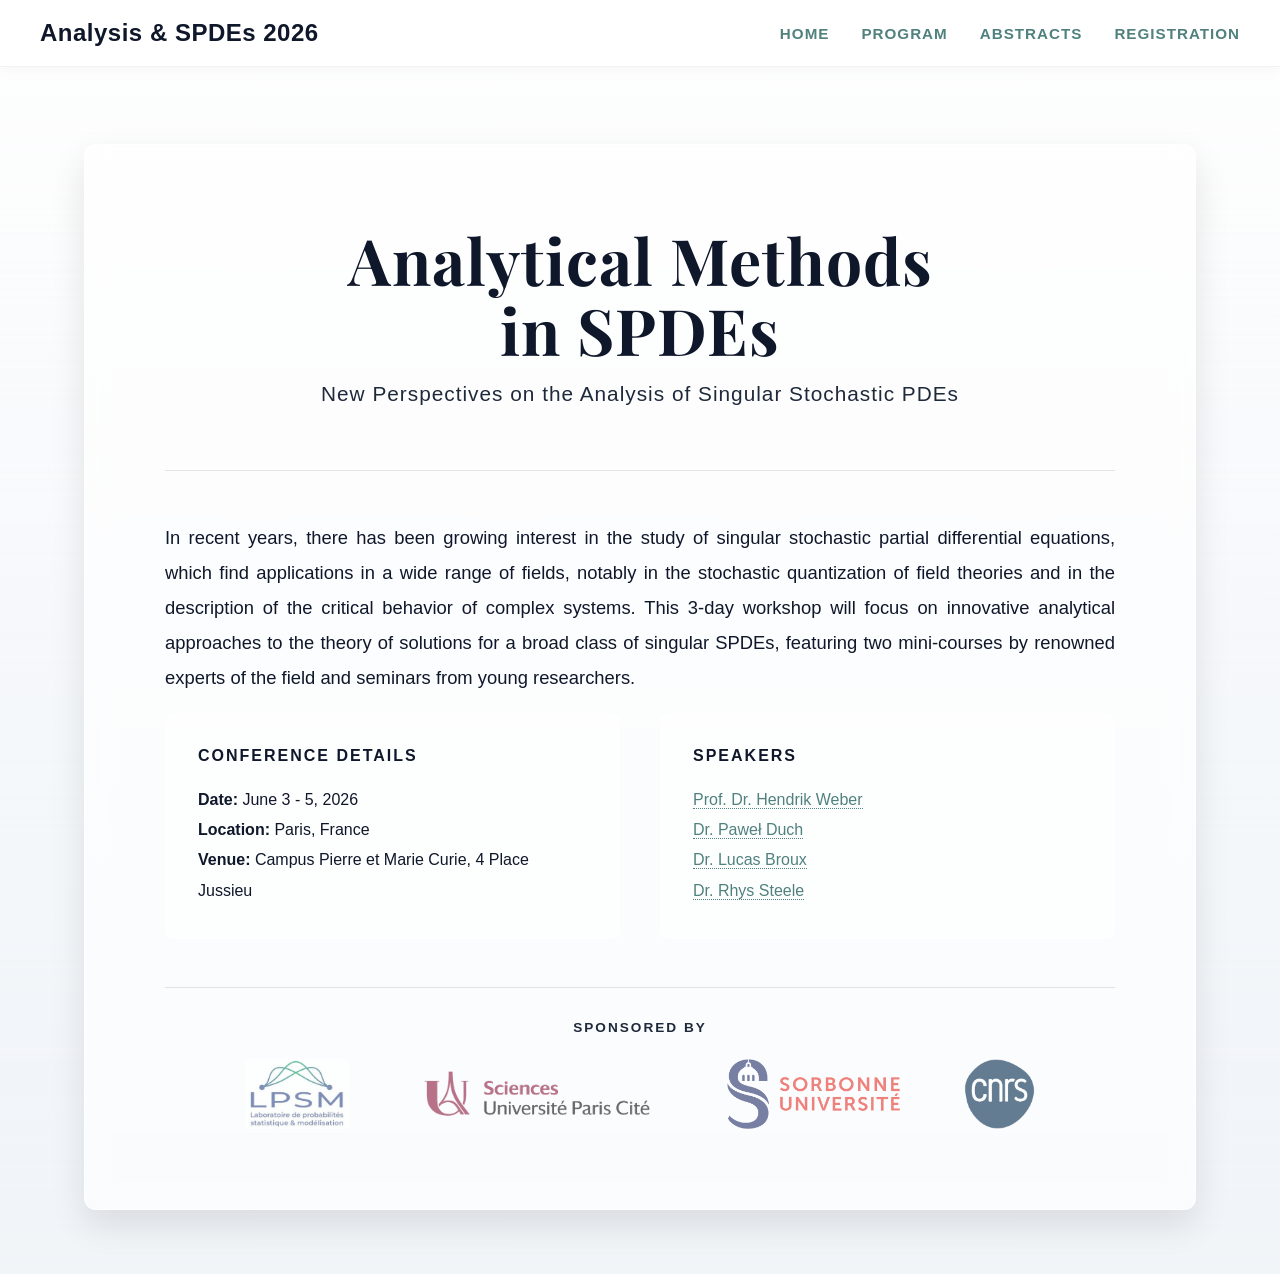
==== index.html @ ce1248e6 "First push" ====
<!DOCTYPE html>
<html lang="en">
<head>
<meta charset="UTF-8">
<meta name="viewport" content="width=device-width, initial-scale=1.0">
<title>Analysis and SPDEs Paris 2026</title>
<link rel="preconnect" href="https://fonts.googleapis.com">
<link rel="preconnect" href="https://fonts.gstatic.com" crossorigin>
<link href="https://fonts.googleapis.com/css2?family=Playfair+Display:wght@400;700&display=swap" rel="stylesheet">

<style>
  :root {
    --primary-text: #0f172a; 
    --secondary-text: #1e293b;
    --accent-color: #2563eb; 
    --nav-color: #50817e; 
  }

  body, html {
    margin: 0;
    padding: 0;
    min-height: 100vh;
    font-family: -apple-system, BlinkMacSystemFont, 'Segoe UI', Roboto, Helvetica, Arial, sans-serif;
    /* 0.3 is the opacity*/
    background: linear-gradient(rgba(255, 255, 255, 0.3), rgba(240, 244, 248, 0.85)), 
                url('https://images.unsplash.com/photo-1502602898657-3e91760cbb34?auto=format&fit=crop&w=1920&q=80') center/cover fixed;
    color: var(--secondary-text);
  }


  .navbar {
    position: fixed;
    top: 0;
    left: 0;
    width: 100%;
    background: rgba(255, 255, 255, 0.85);
    backdrop-filter: blur(10px);
    -webkit-backdrop-filter: blur(10px);
    border-bottom: 1px solid rgba(0,0,0,0.05);
    box-shadow: 0 4px 15px rgba(0,0,0,0.03);
    z-index: 1000;
  }

  .nav-container {
    max-width: 1200px;
    margin: 0 auto;
    padding: 1.2rem 2rem;
    display: flex;
    justify-content: space-between;
    align-items: center;
  }

  .nav-brand {
    font-family:  Georgia, sans-serif;
    font-size: 1.5rem;
    font-weight: 700;
    color: var(--primary-text);
    text-decoration: none;
    letter-spacing: 0.5px;
  }

  .nav-links {
    display: flex;
    gap: 2rem;
  }

  .nav-links a {
    text-decoration: none;
    color: var(--nav-color);
    font-weight: 600;
    font-size: 0.95rem;
    text-transform: uppercase;
    letter-spacing: 1px;
    transition: color 0.2s ease;
  }

  .nav-links a:hover {
    color: var(--accent-color);
  }

  .main-wrapper {
    display: flex;
    justify-content: center;
    align-items: center;
    min-height: 100vh;
    padding-top: 80px; 
    box-sizing: border-box;
  }

  /* ---  CARD STYLES --- */
  @keyframes fadeUp {
    from { opacity: 0; transform: translateY(20px); }
    to { opacity: 1; transform: translateY(0); }
  }

  .container {
    max-width: 950px;
    width: 90%;
    margin: 4rem 0;
    text-align: center;
    background: rgba(255, 255, 255, 0.65);
    backdrop-filter: blur(12px); 
    -webkit-backdrop-filter: blur(12px); 
    padding: 5rem;
    border-radius: 12px;
    border: 1px solid rgba(255, 255, 255, 0.8); 
    box-shadow: 0 15px 35px rgba(0,0,0,0.1); 
    animation: fadeUp 1.5s ease-out forwards;
  }


  h1 {
    font-family: 'Playfair Display', Georgia, serif;
    font-weight: 700; 
    color: var(--primary-text);
    font-size: 4rem;
    margin-top: 0;
    margin-bottom: 0;
    letter-spacing: 1px;
    line-height: 1.1;
    display: inline-block;
  }

  .subtitle {
    font-size: 1.3rem;
    color: var(--secondary-text);
    margin-top: 1rem;
    margin-bottom: 4rem;
    font-weight: 300;
    letter-spacing: 1px;
  }

  .details-grid {
    display: grid;
    grid-template-columns: 1fr 1fr;
    gap: 2.5rem;
    margin-bottom: 3rem;
    text-align: left; 
  }

  .details-box {
    background: rgba(255, 255, 255, 0.5); 
    padding: 2rem;
    border-radius: 8px;
    border: 1px solid rgba(255, 255, 255, 0.6);
  }

  h3 {
    margin: 0 0 1.2rem 0;
    font-size: 1rem;
    font-weight: 600;
    text-transform: uppercase;
    letter-spacing: 2px;
    color: var(--primary-text);
  }

  .details-box p {
    margin: 0;
    line-height: 1.9;
    font-weight: 400;
    color: var(--primary-text);
  }

  .bio-link {
    color: #50817e;
    text-decoration: none;
    font-weight: 500;
    border-bottom: 1px dotted #50817e;
    transition: all 0.2s ease;
  }

  .bio-link:hover {
    color: lightblue; 
    border-bottom: 1px solid lightblue;
  }

  .abstract {
    line-height: 1.9;
    font-size: 1.15rem;
    color: var(--primary-text);
    text-align: justify; 
    padding-top: 2rem;
    border-top: 1px solid rgba(0,0,0,0.1); 
  }

  .logos-section {
    margin-top: 3rem;
    padding-top: 2rem;
    border-top: 1px solid rgba(0,0,0,0.1);
  }

  .logos-section h4 {
    font-size: 0.85rem;
    text-transform: uppercase;
    letter-spacing: 2px;
    color: var(--secondary-text);
    margin-top: 0;
    margin-bottom: 1.5rem;
    font-weight: 600;
  }

  .logos-container {
    display: flex;
    justify-content: center;
    align-items: center;
    gap: 4rem;
    flex-wrap: wrap; 
  }

  .sponsor-logo {
    max-height: 70px; 
    max-width: 250px;
    object-fit: contain;
    opacity: 0.6;
    transition: opacity 0.3s ease, transform 0.3s ease;
  }

  .sponsor-logo:hover {
    opacity: 1;
    transform: scale(1.05);
  }

  /* Responsive Adjustments */
  @media (max-width: 900px) {
    h1 { font-size: 2.8rem; }
    .container { padding: 3rem; margin: 2rem 0; }
    .details-grid { grid-template-columns: 1fr; gap: 1.5rem; }
    .logos-container { gap: 2rem; }
    
    /* smaller screens */
    .nav-container { flex-direction: column; gap: 1rem; padding: 1rem; }
    .nav-links { flex-wrap: wrap; justify-content: center; gap: 1rem; }
    .main-wrapper { padding-top: 120px; }
  }
</style>
</head>

<body>

  <nav class="navbar">
    <div class="nav-container">
      <a href="index.html" class="nav-brand">Analysis &amp SPDEs 2026</a>
      <div class="nav-links">
        <a href="index.html">Home</a>
        <a href="program.html">Program</a>
        <a href="abstracts.html">Abstracts</a>
        <!-- <a href="participants.html">Participants</a> -->
        <a href="registration.html">Registration</a>
      </div>
    </div>
  </nav>

  <div class="main-wrapper">
    <div class="container">
      <h1>Analytical Methods<br>in SPDEs</h1>
      <div class="subtitle">New Perspectives on the Analysis of Singular Stochastic PDEs</div>

      <div class="abstract">
        <p>In recent years, there has been growing interest in the study of singular stochastic partial differential equations,
         which find applications in a wide range of fields, notably in the stochastic quantization of field theories and in the description of the critical behavior of complex systems.
        This 3-day workshop will focus on innovative analytical approaches to the theory of solutions for a broad class of singular SPDEs, featuring two mini-courses by renowned experts of the field and seminars from young researchers.
        </p>
      </div>

      <div class="details-grid">
        <div class="details-box">
          <h3>Conference Details</h3>
          <p><strong>Date:</strong> June 3 - 5, 2026<br>
             <strong>Location:</strong> Paris, France<br>
             <strong>Venue:</strong> Campus Pierre et Marie Curie, 4 Place Jussieu</p>
        </div>
        <div class="details-box">
          <h3>Speakers</h3>
          <p>
            <a href="https://www.uni-muenster.de/FB10srvi/persdb/MM-member.php?id=1681" class="bio-link">Prof. Dr. Hendrik Weber</a><br>
            <a href="https://pawelduch.github.io/" class="bio-link">Dr. Paweł Duch</a><br>
            <a href="https://sites.google.com/view/lucasbroux/accueil/" class="bio-link">Dr. Lucas Broux</a><br>
            <a href="https://sites.google.com/view/rhys-steele" class="bio-link">Dr. Rhys Steele</a>
          </p>
        </div>
      </div>

    <footer>
      <div class="logos-section">
        <h4>Sponsored by</h4>
        <div class="logos-container">
          <img class="sponsor-logo" src="img/logo lpsm.png" alt="LPSM Paris Logo">
          <img class="sponsor-logo" src="img/UniversiteParisCite_logo_Faculty_Sciences_couleur_RVB.png" alt="UPC Logo">
          <img class="sponsor-logo" src="img/Logo_of_Sorbonne_University.svg.png" alt="Sorbonne Logo">
          <img class="sponsor-logo" src="img/LOGO_CNRS_BLEU.png" alt="CNRS Logo">
        </div>
      </div>
    </footer>
    </div>
  </div>

</body>
</html>
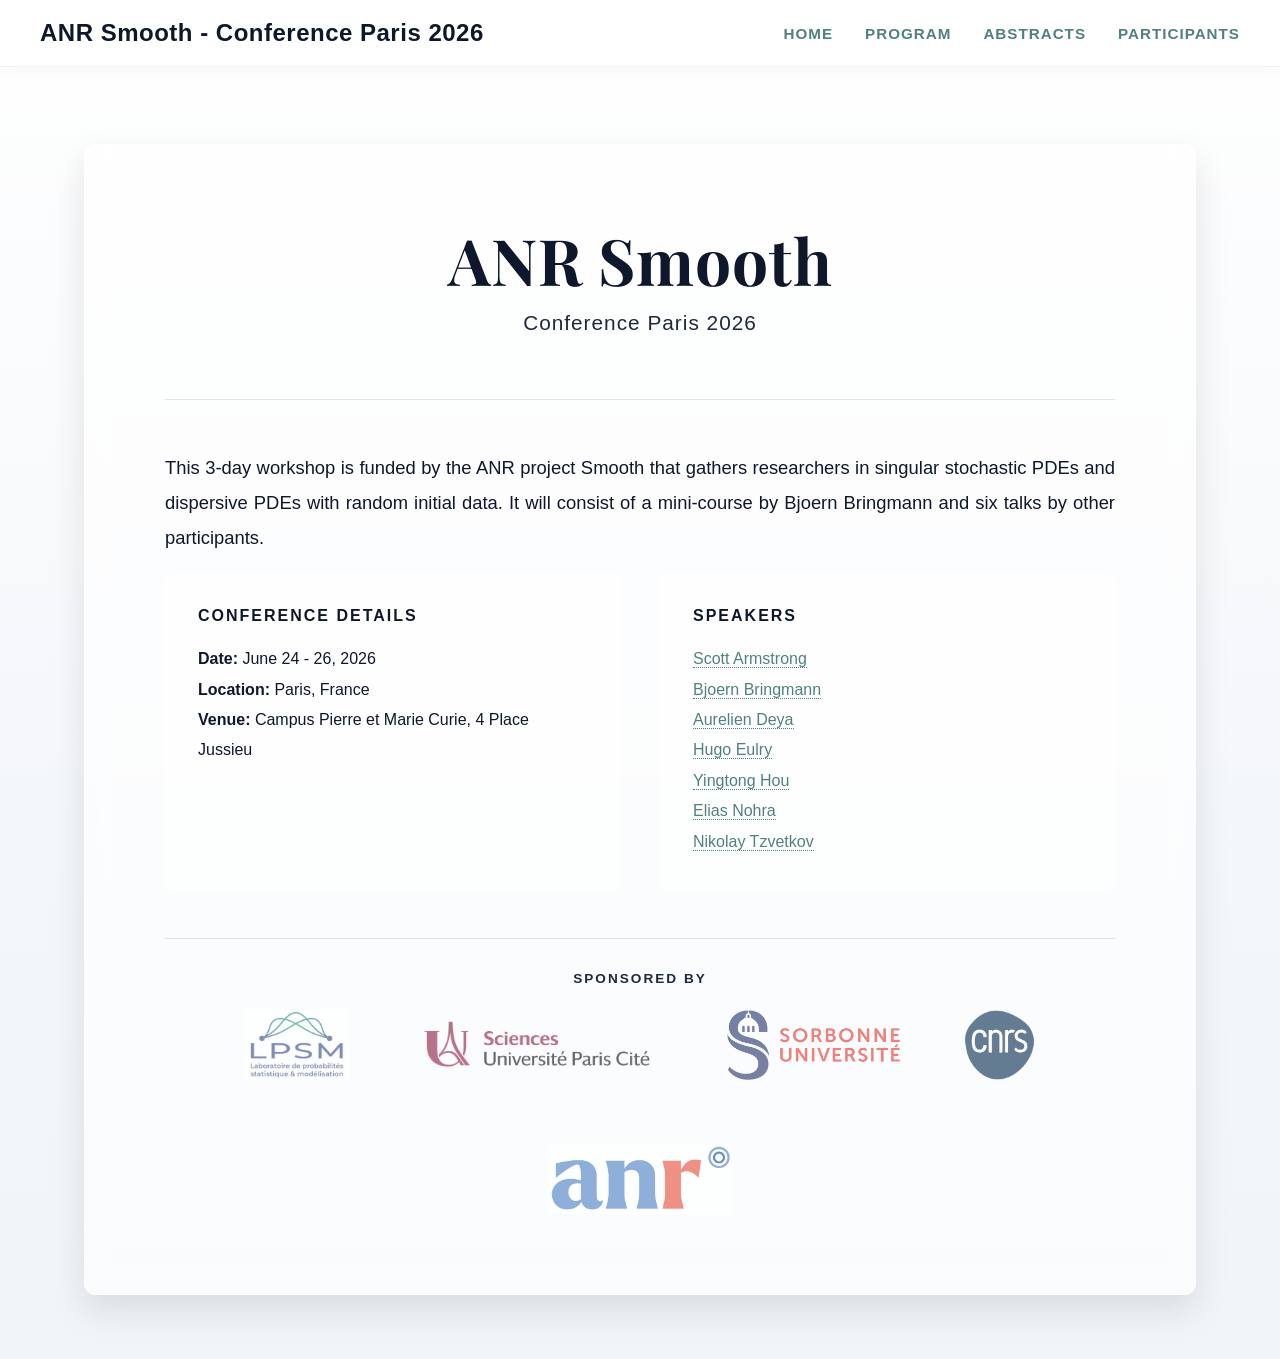
==== commit 956259a0: "Second push" ====
--- a/index.html
+++ b/index.html
@@ -3,7 +3,7 @@
 <head>
 <meta charset="UTF-8">
 <meta name="viewport" content="width=device-width, initial-scale=1.0">
-<title>Analysis and SPDEs Paris 2026</title>
+<title>ANR Smooth conference Paris 2026</title>
 <link rel="preconnect" href="https://fonts.googleapis.com">
 <link rel="preconnect" href="https://fonts.gstatic.com" crossorigin>
 <link href="https://fonts.googleapis.com/css2?family=Playfair+Display:wght@400;700&display=swap" rel="stylesheet">
@@ -239,43 +239,45 @@
 
   <nav class="navbar">
     <div class="nav-container">
-      <a href="index.html" class="nav-brand">Analysis &amp SPDEs 2026</a>
+      <a href="index.html" class="nav-brand">ANR Smooth - Conference Paris 2026</a>
       <div class="nav-links">
         <a href="index.html">Home</a>
         <a href="program.html">Program</a>
         <a href="abstracts.html">Abstracts</a>
-        <!-- <a href="participants.html">Participants</a> -->
-        <a href="registration.html">Registration</a>
+        <a href="participants.html">Participants</a>
       </div>
     </div>
   </nav>
 
   <div class="main-wrapper">
     <div class="container">
-      <h1>Analytical Methods<br>in SPDEs</h1>
-      <div class="subtitle">New Perspectives on the Analysis of Singular Stochastic PDEs</div>
+      <h1>ANR Smooth<br></h1>
+      <div class="subtitle">Conference Paris 2026</div>
 
       <div class="abstract">
-        <p>In recent years, there has been growing interest in the study of singular stochastic partial differential equations,
-         which find applications in a wide range of fields, notably in the stochastic quantization of field theories and in the description of the critical behavior of complex systems.
-        This 3-day workshop will focus on innovative analytical approaches to the theory of solutions for a broad class of singular SPDEs, featuring two mini-courses by renowned experts of the field and seminars from young researchers.
+        <p> This 3-day workshop is funded by the ANR project Smooth that gathers researchers in singular stochastic PDEs and dispersive PDEs with random initial data.
+        
+        It will consist of a mini-course by Bjoern Bringmann and six talks by other participants.
         </p>
       </div>
 
       <div class="details-grid">
         <div class="details-box">
           <h3>Conference Details</h3>
-          <p><strong>Date:</strong> June 3 - 5, 2026<br>
+          <p><strong>Date:</strong> June 24 - 26, 2026<br>
              <strong>Location:</strong> Paris, France<br>
              <strong>Venue:</strong> Campus Pierre et Marie Curie, 4 Place Jussieu</p>
         </div>
         <div class="details-box">
           <h3>Speakers</h3>
           <p>
-            <a href="https://www.uni-muenster.de/FB10srvi/persdb/MM-member.php?id=1681" class="bio-link">Prof. Dr. Hendrik Weber</a><br>
-            <a href="https://pawelduch.github.io/" class="bio-link">Dr. Paweł Duch</a><br>
-            <a href="https://sites.google.com/view/lucasbroux/accueil/" class="bio-link">Dr. Lucas Broux</a><br>
-            <a href="https://sites.google.com/view/rhys-steele" class="bio-link">Dr. Rhys Steele</a>
+          	<a href="https://www.scottnarmstrong.com/" class="bio-link">Scott Armstrong</a><br>
+            <a href="https://sites.google.com/view/bbringmann/home" class="bio-link">Bjoern Bringmann</a><br>
+            <a href="https://iecl.univ-lorraine.fr/membre-iecl/deya-aurelien/" class="bio-link">Aurelien Deya</a><br>
+            <a href="https://hugoeulry.github.io/" class="bio-link">Hugo Eulry</a><br>
+            <a href="https://sites.google.com/view/yingtong-hou" class="bio-link">Yingtong Hou</a><br>
+            <a href="https://www.lpsm.paris/users/nohra/index" class="bio-link">Elias Nohra</a><br>
+            <a href="https://tzvetkov.perso.math.cnrs.fr/" class="bio-link">Nikolay Tzvetkov</a><br>
           </p>
         </div>
       </div>
@@ -288,6 +290,7 @@
           <img class="sponsor-logo" src="img/UniversiteParisCite_logo_Faculty_Sciences_couleur_RVB.png" alt="UPC Logo">
           <img class="sponsor-logo" src="img/Logo_of_Sorbonne_University.svg.png" alt="Sorbonne Logo">
           <img class="sponsor-logo" src="img/LOGO_CNRS_BLEU.png" alt="CNRS Logo">
+          <img class="sponsor-logo" src="img/ANR-logo-2021-sigle.jpg" alt="ANR Logo">
         </div>
       </div>
     </footer>
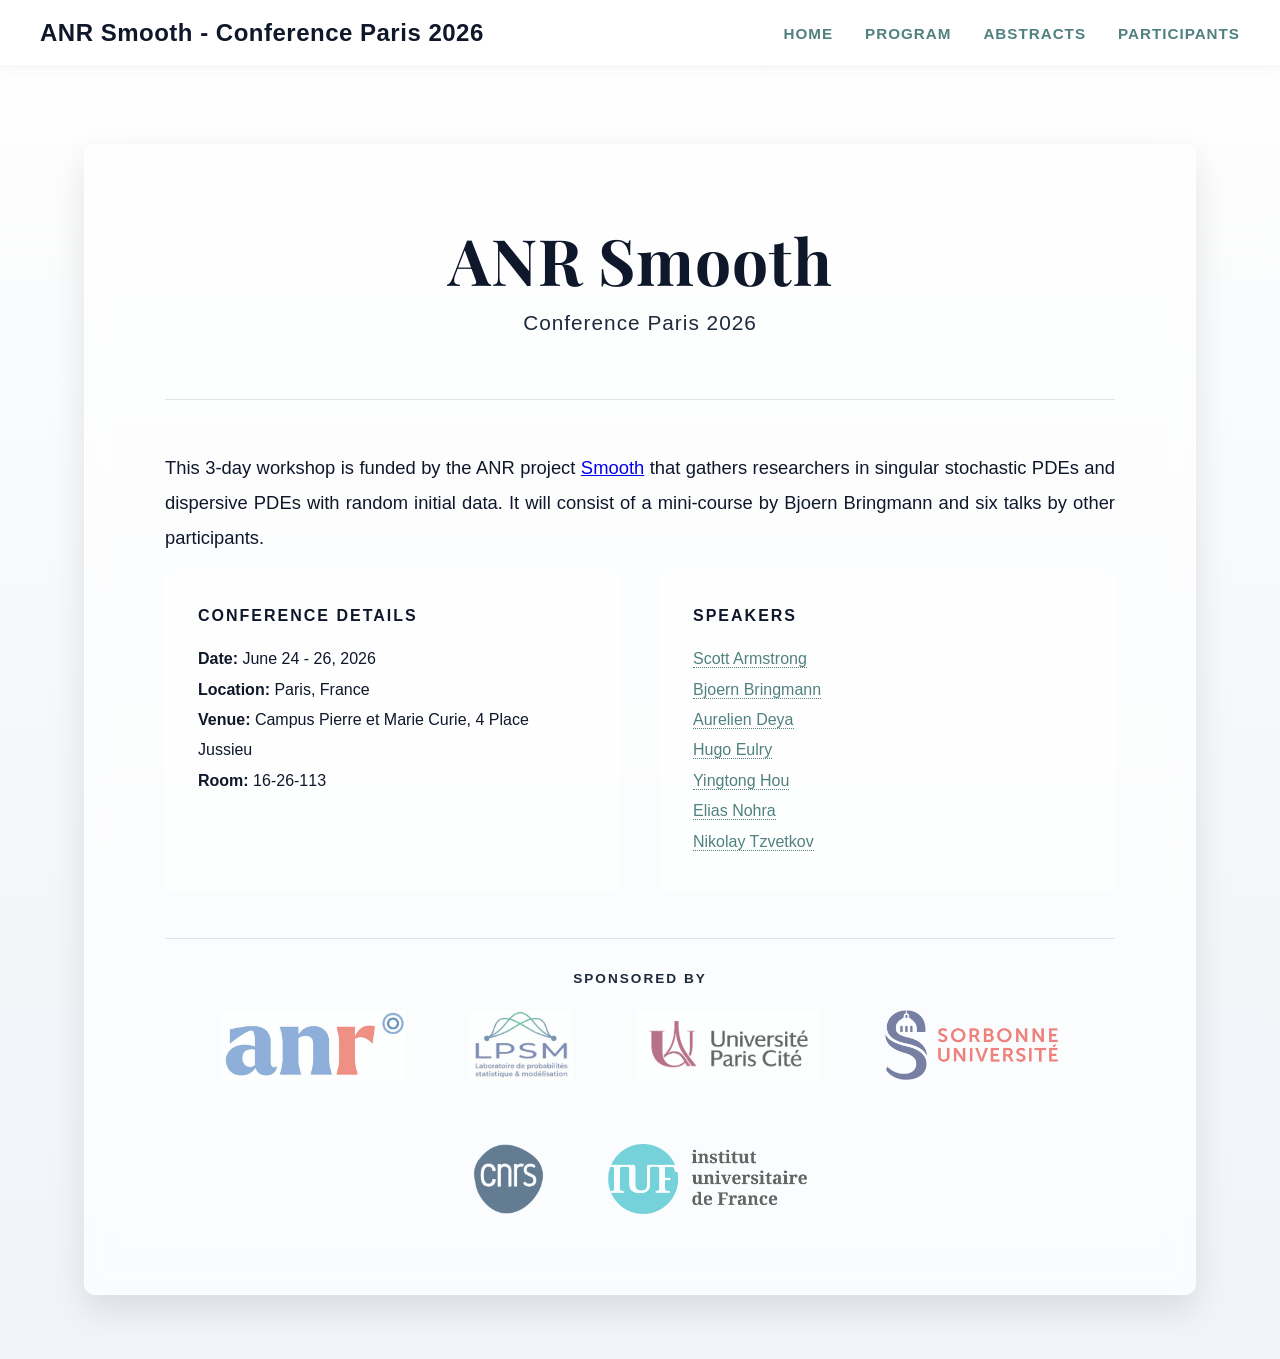
==== commit 8c973d06: "New version" ====
--- a/index.html
+++ b/index.html
@@ -255,7 +255,7 @@
       <div class="subtitle">Conference Paris 2026</div>
 
       <div class="abstract">
-        <p> This 3-day workshop is funded by the ANR project Smooth that gathers researchers in singular stochastic PDEs and dispersive PDEs with random initial data.
+        <p> This 3-day workshop is funded by the ANR project <a href="http://lmba.math.univ-brest.fr/perso/ismael.bailleul/ANRSmooth.html">Smooth</a> that gathers researchers in singular stochastic PDEs and dispersive PDEs with random initial data.
         
         It will consist of a mini-course by Bjoern Bringmann and six talks by other participants.
         </p>
@@ -266,7 +266,8 @@
           <h3>Conference Details</h3>
           <p><strong>Date:</strong> June 24 - 26, 2026<br>
              <strong>Location:</strong> Paris, France<br>
-             <strong>Venue:</strong> Campus Pierre et Marie Curie, 4 Place Jussieu</p>
+             <strong>Venue:</strong> Campus Pierre et Marie Curie, 4 Place Jussieu<br>
+             <strong>Room:</strong> 16-26-113</p>
         </div>
         <div class="details-box">
           <h3>Speakers</h3>
@@ -286,11 +287,12 @@
       <div class="logos-section">
         <h4>Sponsored by</h4>
         <div class="logos-container">
+        <img class="sponsor-logo" src="img/ANR-logo-2021-sigle.jpg" alt="ANR Logo">
           <img class="sponsor-logo" src="img/logo lpsm.png" alt="LPSM Paris Logo">
-          <img class="sponsor-logo" src="img/UniversiteParisCite_logo_Faculty_Sciences_couleur_RVB.png" alt="UPC Logo">
+          <img class="sponsor-logo" src="img/UPC.jpg" alt="UPC Logo">
           <img class="sponsor-logo" src="img/Logo_of_Sorbonne_University.svg.png" alt="Sorbonne Logo">
           <img class="sponsor-logo" src="img/LOGO_CNRS_BLEU.png" alt="CNRS Logo">
-          <img class="sponsor-logo" src="img/ANR-logo-2021-sigle.jpg" alt="ANR Logo">
+          <img class="sponsor-logo" src="img/IUF.png" alt="IUF Logo">
         </div>
       </div>
     </footer>
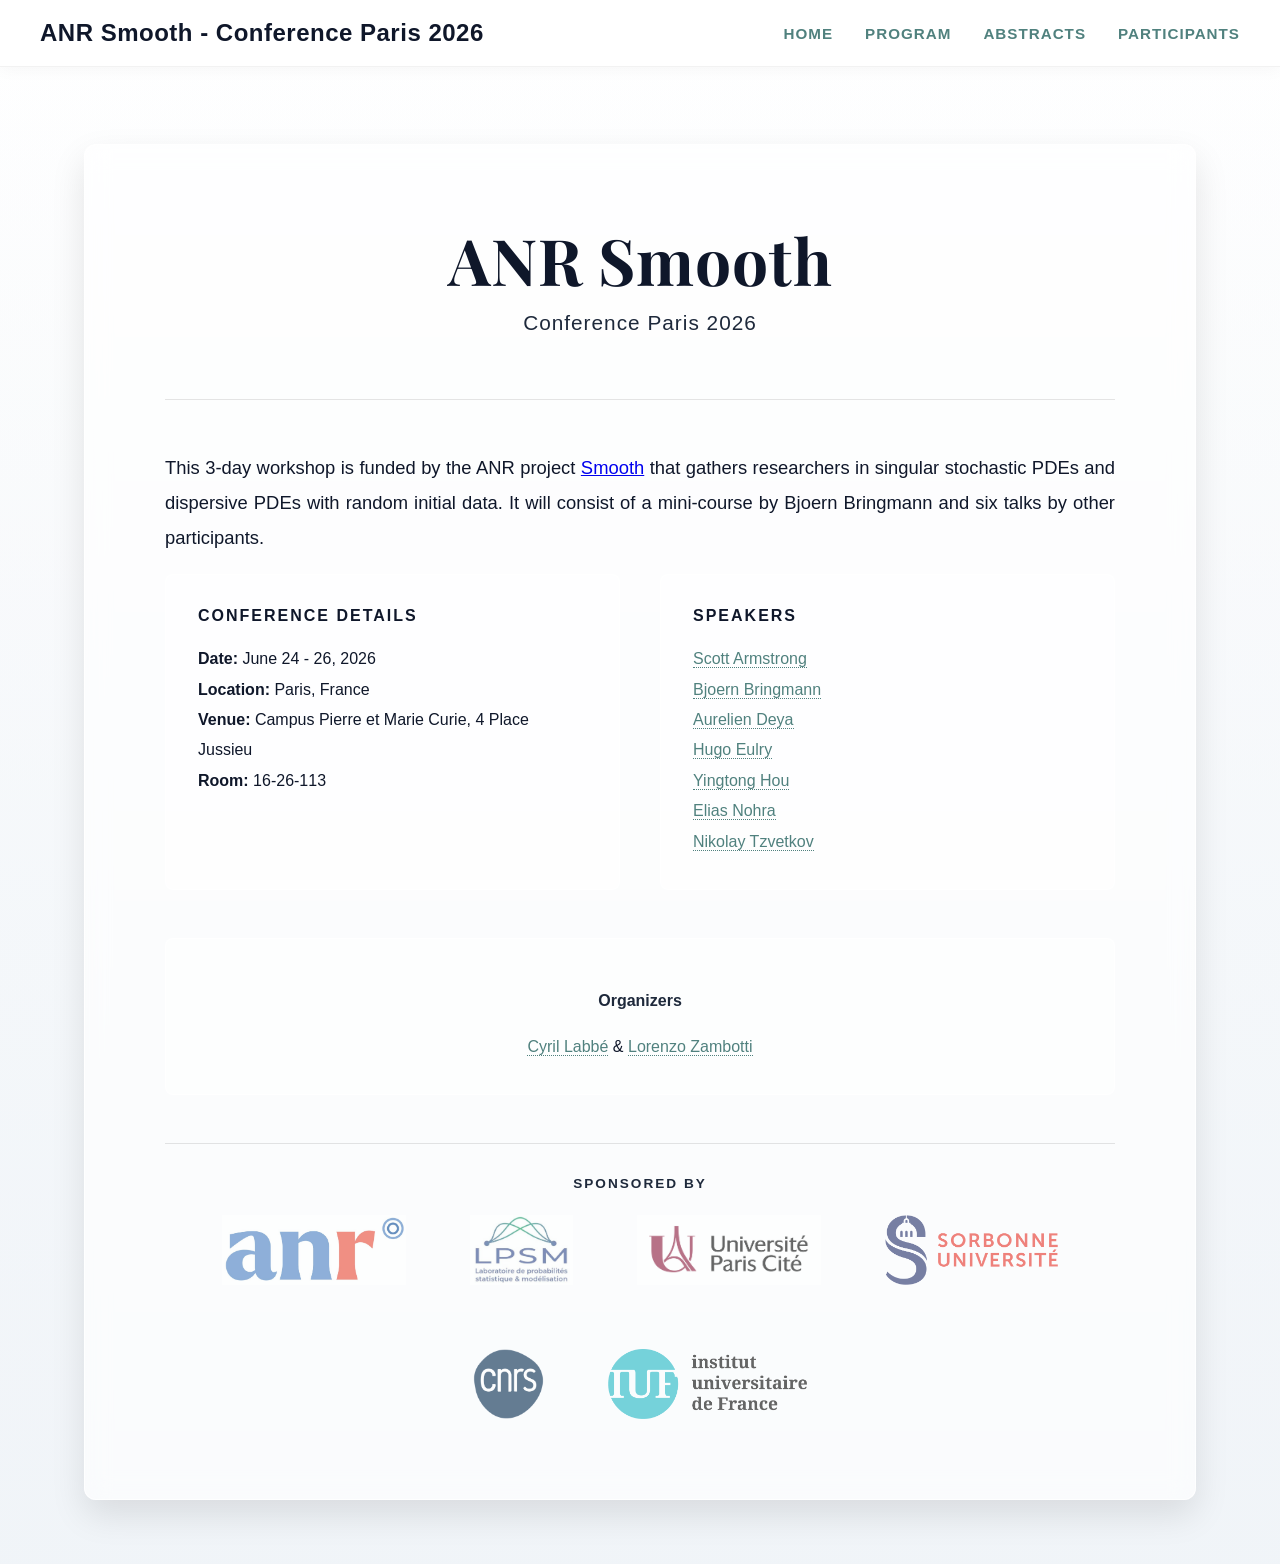
==== commit 42349849: "New version" ====
--- a/index.html
+++ b/index.html
@@ -282,6 +282,12 @@
           </p>
         </div>
       </div>
+        <div class="details-box">
+        <h4>Organizers</h4>
+        <p>
+        <a href="https://perso.lpsm.paris/~clabbe/" class="bio-link">Cyril Labbé</a> &amp; <a href="https://www.lpsm.paris/users/zambotti/index" class="bio-link">Lorenzo Zambotti</a>
+        </p>
+        </div>
 
     <footer>
       <div class="logos-section">
